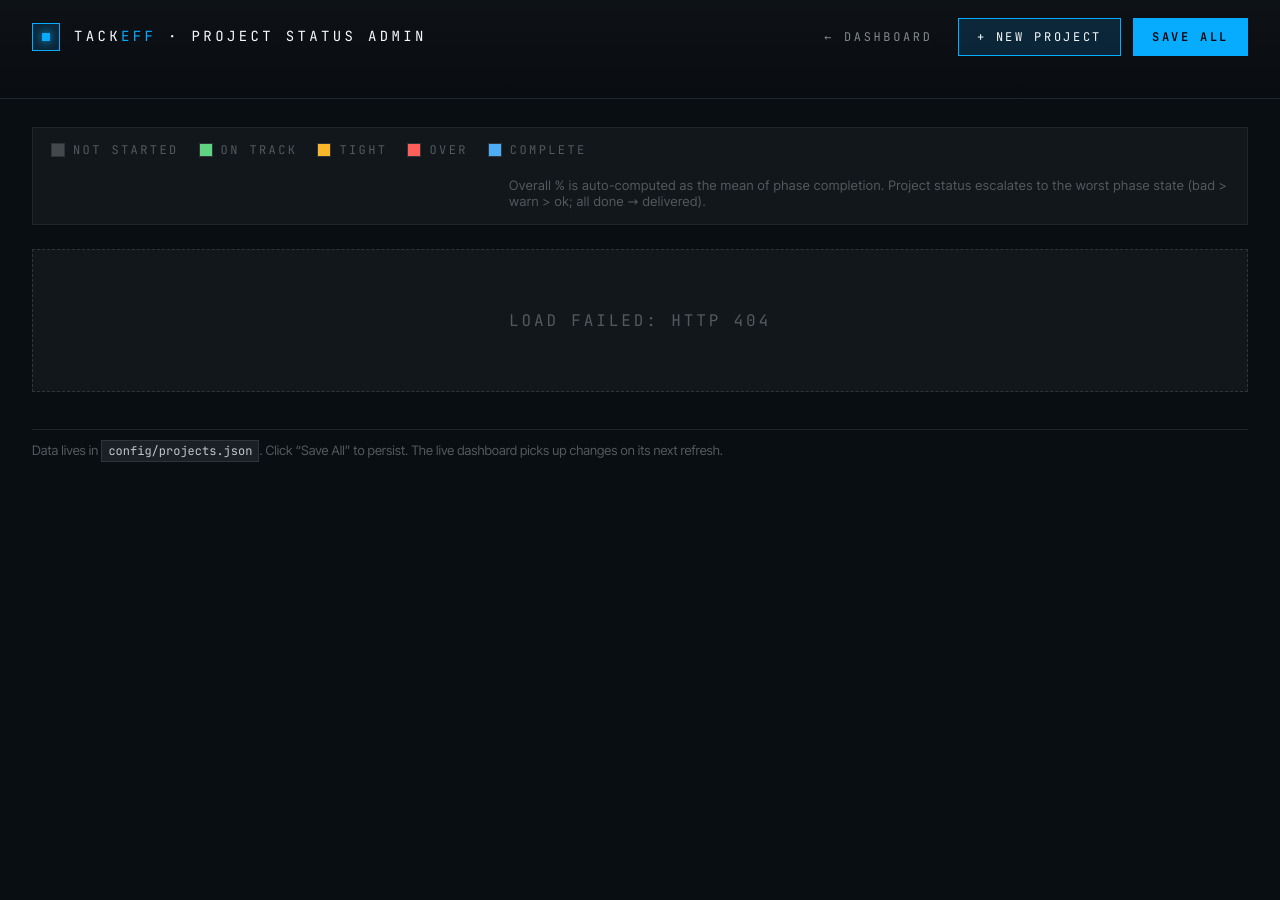
==== static/admin.html @ 9b2ff631 "Add Project Status admin UI at /admin Adds a web interface for managing project status without editi" ====
<!doctype html>
<html lang="en">
<head>
<meta charset="utf-8"/>
<title>TackEff — Project Status Admin</title>
<meta name="viewport" content="width=device-width,initial-scale=1"/>
<link rel="stylesheet" href="fonts.css"/>
<link rel="stylesheet" href="styles.css"/>
<link rel="stylesheet" href="admin.css"/>
</head>
<body class="admin-body">

<header class="adm-header">
  <div class="adm-header-inner">
    <div class="adm-brand">
      <div class="adm-logo-mark"></div>
      <div class="adm-brand-text">Tack<em>Eff</em> · Project Status Admin</div>
    </div>
    <nav class="adm-nav">
      <a href="/" class="adm-link">← Dashboard</a>
      <button id="btn-add" class="adm-btn adm-btn-accent" type="button">+ New Project</button>
      <button id="btn-save" class="adm-btn adm-btn-primary" type="button">Save All</button>
    </nav>
  </div>
  <div class="adm-status" id="adm-status" aria-live="polite"></div>
</header>

<main class="adm-main">
  <section class="adm-legend">
    <div class="adm-legend-item"><span class="sw s-idle"></span>Not started</div>
    <div class="adm-legend-item"><span class="sw s-ok"></span>On track</div>
    <div class="adm-legend-item"><span class="sw s-warn"></span>Tight</div>
    <div class="adm-legend-item"><span class="sw s-bad"></span>Over</div>
    <div class="adm-legend-item"><span class="sw s-done"></span>Complete</div>
    <div class="adm-legend-hint">
      Overall % is auto-computed as the mean of phase completion. Project status
      escalates to the worst phase state (bad &gt; warn &gt; ok; all done → delivered).
    </div>
  </section>

  <section id="projects-list" class="adm-projects"></section>

  <p class="adm-footnote">
    Data lives in <code>config/projects.json</code>. Click “Save All” to persist.
    The live dashboard picks up changes on its next refresh.
  </p>
</main>

<script src="admin.js"></script>
</body>
</html>
---- static/fonts.css ----
@font-face {
  font-family: 'Inter Tight';
  font-style: normal;
  font-weight: 300;
  font-display: swap;
  src: url([data-uri]) format('woff2');
  unicode-range: U+0000-00FF, U+0131, U+0152-0153, U+02BB-02BC, U+02C6, U+02DA, U+02DC, U+0304, U+0308, U+0329, U+2000-206F, U+20AC, U+2122, U+2191, U+2193, U+2212, U+2215, U+FEFF, U+FFFD;
}
/* cyrillic-ext */

@font-face {
  font-family: 'Inter Tight';
  font-style: normal;
  font-weight: 400;
  font-display: swap;
  src: url([data-uri]) format('woff2');
  unicode-range: U+0000-00FF, U+0131, U+0152-0153, U+02BB-02BC, U+02C6, U+02DA, U+02DC, U+0304, U+0308, U+0329, U+2000-206F, U+20AC, U+2122, U+2191, U+2193, U+2212, U+2215, U+FEFF, U+FFFD;
}
/* cyrillic-ext */

@font-face {
  font-family: 'Inter Tight';
  font-style: normal;
  font-weight: 500;
  font-display: swap;
  src: url([data-uri]) format('woff2');
  unicode-range: U+0000-00FF, U+0131, U+0152-0153, U+02BB-02BC, U+02C6, U+02DA, U+02DC, U+0304, U+0308, U+0329, U+2000-206F, U+20AC, U+2122, U+2191, U+2193, U+2212, U+2215, U+FEFF, U+FFFD;
}
/* cyrillic-ext */

@font-face {
  font-family: 'Inter Tight';
  font-style: normal;
  font-weight: 600;
  font-display: swap;
  src: url([data-uri]) format('woff2');
  unicode-range: U+0000-00FF, U+0131, U+0152-0153, U+02BB-02BC, U+02C6, U+02DA, U+02DC, U+0304, U+0308, U+0329, U+2000-206F, U+20AC, U+2122, U+2191, U+2193, U+2212, U+2215, U+FEFF, U+FFFD;
}
/* cyrillic-ext */

@font-face {
  font-family: 'JetBrains Mono';
  font-style: normal;
  font-weight: 400;
  font-display: swap;
  src: url([data-uri]) format('woff2');
  unicode-range: U+0000-00FF, U+0131, U+0152-0153, U+02BB-02BC, U+02C6, U+02DA, U+02DC, U+0304, U+0308, U+0329, U+2000-206F, U+20AC, U+2122, U+2191, U+2193, U+2212, U+2215, U+FEFF, U+FFFD;
}
/* cyrillic-ext */

@font-face {
  font-family: 'JetBrains Mono';
  font-style: normal;
  font-weight: 500;
  font-display: swap;
  src: url([data-uri]) format('woff2');
  unicode-range: U+0000-00FF, U+0131, U+0152-0153, U+02BB-02BC, U+02C6, U+02DA, U+02DC, U+0304, U+0308, U+0329, U+2000-206F, U+20AC, U+2122, U+2191, U+2193, U+2212, U+2215, U+FEFF, U+FFFD;
}
/* cyrillic-ext */

@font-face {
  font-family: 'JetBrains Mono';
  font-style: normal;
  font-weight: 600;
  font-display: swap;
  src: url([data-uri]) format('woff2');
  unicode-range: U+0000-00FF, U+0131, U+0152-0153, U+02BB-02BC, U+02C6, U+02DA, U+02DC, U+0304, U+0308, U+0329, U+2000-206F, U+20AC, U+2122, U+2191, U+2193, U+2212, U+2215, U+FEFF, U+FFFD;
}
---- static/styles.css ----
/* =========================================================
   TackEff Group Dashboard — 4K, dark, command-center
   Design canvas: 3840×2160. Everything inside scales via JS.
   ========================================================= */

:root {
  /* Base surfaces — cool near-black */
  --bg-0: oklch(0.16 0.012 250);
  --bg-1: oklch(0.20 0.013 250);
  --bg-2: oklch(0.24 0.014 250);
  --bg-3: oklch(0.28 0.015 250);
  --line: oklch(0.32 0.015 250);
  --line-soft: oklch(0.26 0.014 250);

  /* Text */
  --fg-0: oklch(0.98 0.004 250);
  --fg-1: oklch(0.82 0.008 250);
  --fg-2: oklch(0.62 0.010 250);
  --fg-3: oklch(0.46 0.012 250);

  /* Accent (tweakable) */
  --accent-h: 245;
  --accent: oklch(0.72 0.18 var(--accent-h));
  --accent-soft: oklch(0.72 0.18 var(--accent-h) / 0.14);
  --accent-dim: oklch(0.55 0.12 var(--accent-h));

  /* Status */
  --ok: oklch(0.78 0.16 150);
  --ok-soft: oklch(0.78 0.16 150 / 0.14);
  --warn: oklch(0.82 0.16 80);
  --warn-soft: oklch(0.82 0.16 80 / 0.14);
  --bad: oklch(0.70 0.20 25);
  --bad-soft: oklch(0.70 0.20 25 / 0.14);
  --done: oklch(0.72 0.14 245);
  --done-soft: oklch(0.72 0.14 245 / 0.14);
  --idle: oklch(0.40 0.008 250);
  --idle-soft: oklch(0.40 0.008 250 / 0.25);

  /* Fonts */
  --font-sans: "Inter Tight", "Inter", system-ui, sans-serif;
  --font-mono: "JetBrains Mono", ui-monospace, SFMono-Regular, Menlo, monospace;

  /* Density (tweakable) */
  --density: 1;
}

* { box-sizing: border-box; }
html, body {
  margin: 0;
  padding: 0;
  background: #000;
  color: var(--fg-0);
  font-family: var(--font-sans);
  overflow: hidden;
  height: 100%;
  -webkit-font-smoothing: antialiased;
  text-rendering: geometricPrecision;
}

/* ==== Scaling stage ==== */
#stage-wrap {
  position: fixed;
  inset: 0;
  display: grid;
  place-items: center;
  background: #000;
}
#stage {
  width: 3840px;
  height: 2160px;
  transform-origin: center center;
  background: var(--bg-0);
  position: relative;
  overflow: hidden;
}

/* Subtle grid texture across the whole canvas */
#stage::before {
  content: "";
  position: absolute;
  inset: 0;
  background-image:
    linear-gradient(to right, oklch(0.32 0.015 250 / 0.25) 1px, transparent 1px),
    linear-gradient(to bottom, oklch(0.32 0.015 250 / 0.25) 1px, transparent 1px);
  background-size: 120px 120px;
  mask-image: radial-gradient(ellipse at center, black 0%, black 55%, transparent 95%);
  pointer-events: none;
  opacity: 0.45;
}
#stage::after {
  /* Very gentle vignette */
  content: "";
  position: absolute;
  inset: 0;
  background: radial-gradient(ellipse at center, transparent 50%, oklch(0.10 0.012 250 / 0.55) 100%);
  pointer-events: none;
}

/* ==== Header (global chrome) ==== */
.gh {
  position: absolute;
  top: 0; left: 0; right: 0;
  height: 140px;
  display: grid;
  grid-template-columns: 1fr auto 1fr;
  align-items: center;
  padding: 0 64px;
  border-bottom: 1px solid var(--line-soft);
  z-index: 20;
  background: linear-gradient(to bottom, oklch(0.18 0.012 250) 0%, oklch(0.16 0.012 250 / 0.6) 100%);
  backdrop-filter: blur(8px);
}
.gh-left { display: flex; align-items: center; gap: 28px; }
.gh-logo {
  display: flex; align-items: center; gap: 18px;
  font-family: var(--font-mono);
  font-size: 22px;
  letter-spacing: 0.24em;
  text-transform: uppercase;
  color: var(--fg-0);
}
.gh-logo-mark {
  width: 44px; height: 44px;
  border: 1.5px solid var(--accent);
  display: grid; place-items: center;
  position: relative;
  background: var(--accent-soft);
}
.gh-logo-mark::before {
  content: ""; width: 14px; height: 14px; background: var(--accent);
  box-shadow: 0 0 18px var(--accent);
}
.gh-logo-mark::after {
  content: ""; position: absolute; inset: -6px;
  border: 1px solid var(--accent); opacity: 0.4;
}
.gh-brand { font-weight: 600; }
.gh-brand em {
  font-style: normal; color: var(--accent); font-weight: 400;
}

.gh-center {
  display: flex; gap: 12px; align-items: center;
  font-family: var(--font-mono);
  font-size: 20px;
  letter-spacing: 0.2em;
  text-transform: uppercase;
  color: var(--fg-2);
}
.gh-center .sep { color: var(--fg-3); }
.gh-view-name { color: var(--fg-0); }

.gh-right {
  display: flex; justify-content: flex-end; align-items: center; gap: 32px;
  font-family: var(--font-mono);
}
.gh-clock {
  display: flex; flex-direction: column; align-items: flex-end;
  gap: 4px;
  color: var(--fg-1);
}
.gh-clock-time { font-size: 36px; letter-spacing: 0.08em; color: var(--fg-0); font-variant-numeric: tabular-nums; }
.gh-clock-date { font-size: 18px; letter-spacing: 0.22em; color: var(--fg-2); text-transform: uppercase; }
.gh-status {
  display: flex; align-items: center; gap: 14px;
  padding: 10px 18px;
  border: 1px solid var(--line);
  background: var(--bg-1);
  font-size: 18px; letter-spacing: 0.2em; text-transform: uppercase;
  color: var(--fg-1);
}
.gh-status .dot {
  width: 10px; height: 10px; border-radius: 50%;
  background: var(--ok); box-shadow: 0 0 10px var(--ok);
  animation: pulse 2s ease-in-out infinite;
}
@keyframes pulse {
  0%, 100% { opacity: 1; }
  50% { opacity: 0.4; }
}

/* ==== View frame ==== */
.view-host {
  position: absolute;
  top: 140px; left: 0; right: 0; bottom: 100px;
  overflow: hidden;
}
.view {
  position: absolute;
  inset: 0;
  padding: 48px 64px;
  opacity: 0;
  pointer-events: none;
  transition: opacity 700ms ease;
}
.view.is-active { opacity: 1; pointer-events: auto; }

/* ==== Footer (rotation controls) ==== */
.gf {
  position: absolute;
  bottom: 0; left: 0; right: 0;
  height: 100px;
  display: grid;
  grid-template-columns: 1fr auto 1fr;
  align-items: center;
  padding: 0 64px;
  border-top: 1px solid var(--line-soft);
  z-index: 20;
  background: linear-gradient(to top, oklch(0.18 0.012 250) 0%, oklch(0.16 0.012 250 / 0.6) 100%);
  backdrop-filter: blur(8px);
  transition: opacity 500ms ease;
}
.gf.is-hidden { opacity: 0; pointer-events: none; }

.gf-left {
  display: flex; align-items: center; gap: 20px;
  font-family: var(--font-mono);
  font-size: 18px; letter-spacing: 0.22em;
  text-transform: uppercase; color: var(--fg-2);
}
.gf-progress {
  width: 280px; height: 6px;
  background: var(--bg-2); position: relative;
  overflow: hidden;
}
.gf-progress-fill {
  position: absolute; inset: 0 auto 0 0; width: 0%;
  background: var(--accent);
  box-shadow: 0 0 12px var(--accent);
}

.gf-center { display: flex; gap: 16px; align-items: center; }
.gf-dot {
  width: auto; min-width: 16px; height: 16px;
  background: var(--bg-3);
  border: 1px solid var(--line);
  cursor: pointer;
  transition: all 200ms ease;
  padding: 0 8px;
  display: flex; align-items: center; justify-content: center;
  font-family: var(--font-mono); font-size: 12px;
  color: transparent;
  letter-spacing: 0.15em;
}
.gf-dot:hover { border-color: var(--accent); color: var(--fg-1); }
.gf-dot.is-active {
  background: var(--accent);
  border-color: var(--accent);
  box-shadow: 0 0 16px var(--accent);
  width: auto; min-width: 80px;
  color: oklch(0.1 0.01 250);
  font-weight: 600;
}

.gf-right {
  display: flex; justify-content: flex-end; gap: 16px;
  font-family: var(--font-mono);
  font-size: 18px; letter-spacing: 0.22em;
  text-transform: uppercase; color: var(--fg-2);
}
.gf-btn {
  padding: 14px 22px;
  border: 1px solid var(--line);
  background: var(--bg-1);
  color: var(--fg-1);
  cursor: pointer;
  font-family: var(--font-mono); font-size: 18px;
  letter-spacing: 0.22em; text-transform: uppercase;
  transition: all 200ms ease;
}
.gf-btn:hover { border-color: var(--accent); color: var(--fg-0); }
.gf-btn.is-on { background: var(--accent-soft); border-color: var(--accent); color: var(--fg-0); }

/* ==== Section headings used in views ==== */
.section-title {
  font-family: var(--font-mono);
  font-size: 20px;
  letter-spacing: 0.3em;
  text-transform: uppercase;
  color: var(--fg-2);
  margin: 0 0 24px 0;
  display: flex; align-items: center; gap: 20px;
}
.section-title::before {
  content: ""; width: 10px; height: 10px; background: var(--accent);
  box-shadow: 0 0 10px var(--accent);
}
.section-title .count {
  margin-left: auto; color: var(--fg-3); font-size: 18px;
}

/* Panels */
.panel {
  border: 1px solid var(--line-soft);
  background: var(--bg-1);
  position: relative;
}
.panel-h {
  padding: 20px 28px;
  border-bottom: 1px solid var(--line-soft);
  display: flex; align-items: center; gap: 18px;
  font-family: var(--font-mono);
  font-size: 18px; letter-spacing: 0.22em;
  text-transform: uppercase; color: var(--fg-2);
}

/* Utility */
.mono { font-family: var(--font-mono); }
.tnum { font-variant-numeric: tabular-nums; }

/* ==================================================
   CALENDAR VIEW
   ================================================== */
.cal {
  display: grid;
  grid-template-columns: 1.8fr 1fr;
  gap: 36px;
  height: 100%;
}
.cal-main { display: flex; flex-direction: column; gap: 18px; }
.cal-header {
  display: flex; align-items: baseline; gap: 28px;
  padding-bottom: 20px;
  border-bottom: 1px solid var(--line-soft);
}
.cal-title {
  font-size: 72px; font-weight: 500; letter-spacing: -0.02em; margin: 0;
  line-height: 1;
}
.cal-title em {
  font-style: normal; color: var(--accent); font-weight: 300;
}
.cal-subtitle {
  font-family: var(--font-mono); font-size: 20px; letter-spacing: 0.2em;
  text-transform: uppercase; color: var(--fg-3);
}

.cal-grid {
  display: grid;
  grid-template-columns: repeat(7, 1fr);
  grid-auto-rows: 1fr;
  gap: 2px;
  background: var(--line-soft);
  border: 1px solid var(--line-soft);
  flex: 1;
}
.cal-dow {
  background: var(--bg-1);
  padding: 14px 18px;
  font-family: var(--font-mono); font-size: 16px;
  letter-spacing: 0.28em; text-transform: uppercase;
  color: var(--fg-3);
}
.cal-cell {
  background: var(--bg-1);
  padding: 16px 18px 18px;
  display: flex; flex-direction: column; gap: 10px;
  position: relative;
  min-height: 0;
  overflow: hidden;
}
.cal-cell.is-other { background: oklch(0.18 0.012 250); }
.cal-cell.is-today {
  background: var(--accent-soft);
  outline: 2px solid var(--accent);
  outline-offset: -2px;
}
.cal-cell-num {
  font-family: var(--font-mono);
  font-size: 28px;
  font-weight: 500;
  color: var(--fg-1);
  display: flex; align-items: baseline; gap: 10px;
}
.cal-cell-num .mo {
  font-size: 14px; letter-spacing: 0.22em; text-transform: uppercase;
  color: var(--fg-3);
}
.cal-cell.is-today .cal-cell-num { color: var(--fg-0); }
.cal-cell.is-today .cal-cell-num::after {
  content: "TODAY"; font-size: 12px; letter-spacing: 0.22em;
  padding: 3px 8px; background: var(--accent); color: oklch(0.1 0.01 250);
  margin-left: auto; font-weight: 600;
}
.cal-event {
  font-size: 16px; line-height: 1.25;
  padding: 6px 10px;
  border-left: 3px solid var(--accent);
  background: oklch(0.22 0.013 250);
  color: var(--fg-1);
  white-space: nowrap; overflow: hidden; text-overflow: ellipsis;
  display: flex; align-items: center; gap: 8px;
}
.cal-event .t {
  font-family: var(--font-mono); font-size: 13px;
  color: var(--fg-3); letter-spacing: 0.08em;
}
.cal-event.c-1 { border-left-color: var(--accent); }
.cal-event.c-2 { border-left-color: var(--ok); }
.cal-event.c-3 { border-left-color: var(--warn); }
.cal-event.c-4 { border-left-color: var(--bad); }
.cal-event.c-5 { border-left-color: oklch(0.72 0.16 320); }
.cal-event.more {
  border: none; background: none; color: var(--fg-3);
  font-family: var(--font-mono); font-size: 13px; letter-spacing: 0.15em;
  padding: 2px 0;
}

/* Sidebar */
.cal-side {
  display: flex; flex-direction: column; gap: 20px;
  min-height: 0;
}
.cal-side-stats {
  display: grid; grid-template-columns: 1fr 1fr; gap: 2px;
  background: var(--line-soft);
  border: 1px solid var(--line-soft);
}
.cal-stat {
  background: var(--bg-1); padding: 22px 24px;
  display: flex; flex-direction: column; gap: 6px;
}
.cal-stat-label {
  font-family: var(--font-mono); font-size: 14px; letter-spacing: 0.26em;
  text-transform: uppercase; color: var(--fg-3);
}
.cal-stat-value {
  font-size: 54px; font-weight: 400; color: var(--fg-0);
  font-variant-numeric: tabular-nums;
  line-height: 1;
}
.cal-stat-value em {
  font-style: normal; color: var(--accent); font-weight: 500;
}

.cal-upcoming {
  flex: 1; display: flex; flex-direction: column;
  border: 1px solid var(--line-soft);
  background: var(--bg-1);
  min-height: 0;
}
.cal-upcoming-list {
  flex: 1; overflow: hidden;
  display: flex; flex-direction: column;
}
.cal-up {
  display: grid;
  grid-template-columns: 120px 1fr auto;
  gap: 20px;
  padding: 18px 24px;
  border-bottom: 1px solid var(--line-soft);
  align-items: center;
}
.cal-up:last-child { border-bottom: none; }
.cal-up-day {
  font-family: var(--font-mono);
  display: flex; flex-direction: column; align-items: center;
  padding: 10px 8px;
  border: 1px solid var(--line);
  background: var(--bg-2);
  min-width: 100px;
}
.cal-up-day .dow {
  font-size: 13px; letter-spacing: 0.24em; color: var(--fg-3); text-transform: uppercase;
}
.cal-up-day .num {
  font-size: 32px; color: var(--fg-0); font-weight: 500; line-height: 1;
}
.cal-up.is-today .cal-up-day { border-color: var(--accent); background: var(--accent-soft); }
.cal-up.is-today .cal-up-day .num { color: var(--accent); }
.cal-up-body { display: flex; flex-direction: column; gap: 4px; min-width: 0; }
.cal-up-title {
  font-size: 22px; color: var(--fg-0); font-weight: 500;
  white-space: nowrap; overflow: hidden; text-overflow: ellipsis;
}
.cal-up-meta {
  font-family: var(--font-mono); font-size: 14px; letter-spacing: 0.16em;
  color: var(--fg-3); text-transform: uppercase;
  display: flex; gap: 14px;
}
.cal-up-tag {
  font-family: var(--font-mono); font-size: 13px;
  padding: 6px 10px; border: 1px solid var(--line);
  color: var(--fg-2); letter-spacing: 0.22em; text-transform: uppercase;
}
.cal-up-tag.c-1 { border-color: var(--accent); color: var(--accent); }
.cal-up-tag.c-2 { border-color: var(--ok); color: var(--ok); }
.cal-up-tag.c-3 { border-color: var(--warn); color: var(--warn); }
.cal-up-tag.c-4 { border-color: var(--bad); color: var(--bad); }
.cal-up-tag.c-5 { border-color: oklch(0.72 0.16 320); color: oklch(0.72 0.16 320); }

/* ==================================================
   PROJECT STATUS VIEW
   ================================================== */
.ps { display: flex; flex-direction: column; gap: 28px; height: 100%; }
.ps-header {
  display: grid;
  grid-template-columns: 1fr auto;
  gap: 40px;
  align-items: end;
  padding-bottom: 24px;
  border-bottom: 1px solid var(--line-soft);
}
.ps-title {
  font-size: 72px; font-weight: 500; letter-spacing: -0.02em; margin: 0;
  line-height: 1;
}
.ps-title em {
  font-style: normal; color: var(--accent); font-weight: 300;
}
.ps-sub {
  font-family: var(--font-mono); font-size: 20px; letter-spacing: 0.2em;
  text-transform: uppercase; color: var(--fg-3); margin-top: 12px;
}

.ps-countdown {
  display: flex; align-items: stretch; gap: 0;
  border: 1px solid var(--accent);
  background: var(--accent-soft);
  position: relative;
  padding: 0;
}
.ps-countdown::before {
  content: ""; position: absolute; inset: -4px; border: 1px solid var(--accent);
  opacity: 0.4; pointer-events: none;
}
.ps-countdown-label {
  display: flex; flex-direction: column; justify-content: center;
  padding: 20px 28px;
  border-right: 1px solid var(--accent);
  font-family: var(--font-mono);
  gap: 4px;
}
.ps-countdown-label .k {
  font-size: 14px; letter-spacing: 0.28em; color: var(--fg-2); text-transform: uppercase;
}
.ps-countdown-label .v {
  font-size: 20px; letter-spacing: 0.2em; color: var(--fg-0); text-transform: uppercase;
}
.ps-countdown-days {
  display: flex; align-items: baseline; gap: 18px;
  padding: 20px 36px;
}
.ps-countdown-num {
  font-family: var(--font-mono);
  font-size: 112px; font-weight: 500; color: var(--accent);
  line-height: 0.9; font-variant-numeric: tabular-nums;
  text-shadow: 0 0 32px var(--accent);
}
.ps-countdown-unit {
  font-family: var(--font-mono);
  font-size: 28px; letter-spacing: 0.24em; color: var(--fg-1); text-transform: uppercase;
}

/* Grid: project name + 9 phase cells + summary */
.ps-board {
  flex: 1;
  display: grid;
  grid-template-columns: 280px repeat(9, 1fr) 200px;
  grid-auto-rows: 1fr;
  gap: 2px;
  background: var(--line-soft);
  border: 1px solid var(--line-soft);
  min-height: 0;
}
.ps-cell { background: var(--bg-1); padding: 14px 16px; min-width: 0; overflow: hidden; }
.ps-head {
  background: var(--bg-2);
  font-family: var(--font-mono);
  font-size: 14px; letter-spacing: 0.18em;
  text-transform: uppercase; color: var(--fg-2);
  display: flex; align-items: center;
  padding: 14px 16px;
}
.ps-head.num { justify-content: flex-start; gap: 10px; }
.ps-head .i {
  font-size: 11px; color: var(--accent); letter-spacing: 0.1em;
}
.ps-project {
  display: flex; flex-direction: column; justify-content: center;
  gap: 6px;
}
.ps-project-name {
  font-size: 22px; font-weight: 500; color: var(--fg-0);
  line-height: 1.15;
}
.ps-project-code {
  font-family: var(--font-mono);
  font-size: 13px; letter-spacing: 0.18em; color: var(--fg-3);
  text-transform: uppercase;
}
.ps-phase {
  display: flex; flex-direction: column; justify-content: center;
  gap: 8px;
  position: relative;
}
.ps-phase-bar {
  height: 10px; background: var(--bg-2); position: relative;
  border: 1px solid var(--line);
}
.ps-phase-bar .fill {
  position: absolute; inset: 0 auto 0 0;
  background: var(--idle);
}
.ps-phase-status {
  font-family: var(--font-mono);
  font-size: 13px; letter-spacing: 0.18em; text-transform: uppercase;
  display: flex; align-items: center; gap: 8px;
  color: var(--fg-2);
}
.ps-phase-status .dot {
  width: 8px; height: 8px; border-radius: 50%; background: var(--idle);
}
.ps-phase-days {
  font-family: var(--font-mono); font-size: 14px; color: var(--fg-2);
  font-variant-numeric: tabular-nums;
}

/* Phase states */
.ps-phase.s-idle .fill { background: var(--idle); }
.ps-phase.s-idle .dot { background: var(--idle); }
.ps-phase.s-idle .ps-phase-status { color: var(--fg-3); }

.ps-phase.s-ok .fill { background: var(--ok); box-shadow: 0 0 8px var(--ok-soft); }
.ps-phase.s-ok .dot { background: var(--ok); box-shadow: 0 0 6px var(--ok); }
.ps-phase.s-ok .ps-phase-status { color: var(--ok); }

.ps-phase.s-warn .fill { background: var(--warn); box-shadow: 0 0 8px var(--warn-soft); }
.ps-phase.s-warn .dot { background: var(--warn); box-shadow: 0 0 6px var(--warn); }
.ps-phase.s-warn .ps-phase-status { color: var(--warn); }

.ps-phase.s-bad { background: oklch(0.24 0.04 25 / 0.35); }
.ps-phase.s-bad .fill { background: var(--bad); box-shadow: 0 0 10px var(--bad-soft); }
.ps-phase.s-bad .dot { background: var(--bad); box-shadow: 0 0 8px var(--bad); }
.ps-phase.s-bad .ps-phase-status { color: var(--bad); }

.ps-phase.s-done .fill { background: var(--done); }
.ps-phase.s-done .dot { background: var(--done); }
.ps-phase.s-done .ps-phase-status { color: var(--done); }

.ps-summary {
  display: flex; flex-direction: column; justify-content: center; gap: 8px;
}
.ps-summary-pct {
  font-family: var(--font-mono);
  font-size: 32px; font-weight: 500; color: var(--fg-0);
  font-variant-numeric: tabular-nums; line-height: 1;
}
.ps-summary-bar {
  height: 6px; background: var(--bg-2);
  position: relative; border: 1px solid var(--line);
}
.ps-summary-bar .fill {
  position: absolute; inset: 0 auto 0 0; background: var(--accent);
  box-shadow: 0 0 10px var(--accent);
}
.ps-summary-status {
  font-family: var(--font-mono); font-size: 12px; letter-spacing: 0.24em;
  text-transform: uppercase; color: var(--fg-3);
}
.ps-summary.s-ok .ps-summary-status { color: var(--ok); }
.ps-summary.s-warn .ps-summary-status { color: var(--warn); }
.ps-summary.s-bad .ps-summary-status { color: var(--bad); }
.ps-summary.s-done .ps-summary-status { color: var(--done); }

/* Legend under board */
.ps-legend {
  display: flex; align-items: center; gap: 32px;
  padding-top: 16px;
  font-family: var(--font-mono); font-size: 16px; letter-spacing: 0.2em;
  text-transform: uppercase; color: var(--fg-3);
}
.ps-legend-item { display: flex; align-items: center; gap: 10px; }
.ps-legend-swatch { width: 14px; height: 14px; border: 1px solid var(--line); }

/* ==================================================
   CAPABILITIES VIEW
   ================================================== */
.cap { height: 100%; display: flex; flex-direction: column; gap: 28px; }
.cap-header {
  display: flex; align-items: baseline; gap: 40px;
  padding-bottom: 24px;
  border-bottom: 1px solid var(--line-soft);
}
.cap-title {
  font-size: 72px; font-weight: 500; letter-spacing: -0.02em; margin: 0;
  line-height: 1;
}
.cap-title em { font-style: normal; color: var(--accent); font-weight: 300; }
.cap-sub {
  font-family: var(--font-mono); font-size: 20px; letter-spacing: 0.2em;
  text-transform: uppercase; color: var(--fg-3);
}
.cap-meter {
  margin-left: auto;
  display: flex; align-items: center; gap: 24px;
  font-family: var(--font-mono);
}
.cap-meter-bar {
  width: 420px; height: 14px; background: var(--bg-2);
  border: 1px solid var(--line); position: relative;
}
.cap-meter-bar .fill {
  position: absolute; inset: 0 auto 0 0;
  background: var(--accent);
  box-shadow: 0 0 18px var(--accent);
}
.cap-meter-num {
  font-size: 36px; color: var(--fg-0); font-variant-numeric: tabular-nums;
}
.cap-meter-num em { color: var(--accent); font-style: normal; font-weight: 500; }
.cap-meter-label {
  font-size: 14px; letter-spacing: 0.28em; color: var(--fg-3);
  text-transform: uppercase;
}

.cap-grid {
  flex: 1;
  display: grid;
  grid-template-columns: repeat(3, 1fr);
  grid-auto-rows: 1fr;
  gap: 20px;
  min-height: 0;
}
.cap-card {
  border: 1px solid var(--line-soft);
  background: var(--bg-1);
  display: flex; flex-direction: column;
  min-height: 0;
  position: relative;
  overflow: hidden;
}
.cap-card.is-done {
  background: linear-gradient(135deg, var(--done-soft), var(--bg-1) 60%);
  border-color: var(--done);
}
.cap-card-h {
  display: grid; grid-template-columns: auto 1fr auto;
  gap: 18px;
  padding: 22px 24px 18px;
  align-items: center;
  border-bottom: 1px solid var(--line-soft);
}
.cap-card-idx {
  font-family: var(--font-mono);
  font-size: 18px; color: var(--fg-3); letter-spacing: 0.18em;
  min-width: 40px;
}
.cap-card-name {
  font-size: 22px; font-weight: 500; color: var(--fg-0);
  line-height: 1.2;
}
.cap-card-name .code {
  display: block;
  font-family: var(--font-mono); font-size: 12px;
  letter-spacing: 0.24em; color: var(--fg-3);
  text-transform: uppercase; margin-bottom: 4px;
}
.cap-card-count {
  font-family: var(--font-mono);
  display: flex; align-items: baseline; gap: 4px;
  padding: 8px 14px;
  border: 1px solid var(--line);
  background: var(--bg-2);
  font-variant-numeric: tabular-nums;
}
.cap-card-count .done { color: var(--accent); font-size: 22px; font-weight: 500; }
.cap-card-count .sep { color: var(--fg-3); font-size: 18px; }
.cap-card-count .tot { color: var(--fg-1); font-size: 18px; }
.cap-card.is-done .cap-card-count { border-color: var(--done); background: var(--done-soft); }
.cap-card.is-done .cap-card-count .done { color: var(--done); }

.cap-card-prog {
  height: 4px; background: var(--bg-2); position: relative;
}
.cap-card-prog .fill {
  position: absolute; inset: 0 auto 0 0; background: var(--accent);
  box-shadow: 0 0 10px var(--accent);
}
.cap-card.is-done .cap-card-prog .fill { background: var(--done); box-shadow: 0 0 10px var(--done); }

.cap-card-tasks {
  flex: 1;
  padding: 14px 24px 20px;
  display: flex; flex-direction: column; gap: 10px;
  overflow: hidden;
}
.cap-task {
  display: grid; grid-template-columns: auto 1fr auto; gap: 12px;
  align-items: center;
  font-size: 15px; color: var(--fg-1);
  padding: 8px 0;
  border-bottom: 1px dashed var(--line-soft);
}
.cap-task:last-child { border-bottom: none; }
.cap-task-box {
  width: 16px; height: 16px; border: 1px solid var(--fg-3);
  display: grid; place-items: center;
  flex-shrink: 0;
}
.cap-task.is-active .cap-task-box {
  border-color: var(--accent);
  background: var(--accent-soft);
  animation: pulse 2s ease-in-out infinite;
}
.cap-task-name { line-height: 1.3; }
.cap-task-owner {
  font-family: var(--font-mono); font-size: 12px;
  letter-spacing: 0.16em; text-transform: uppercase; color: var(--fg-3);
}
.cap-task.is-active .cap-task-name { color: var(--fg-0); }
.cap-task.is-active .cap-task-owner { color: var(--accent); }

.cap-card-empty {
  flex: 1; display: grid; place-items: center;
  color: var(--done); font-family: var(--font-mono);
  font-size: 18px; letter-spacing: 0.3em;
  padding: 32px;
  text-transform: uppercase;
}
.cap-card-empty::before {
  content: "✓"; display: block; font-size: 80px; margin-bottom: 12px;
  color: var(--done); text-align: center;
}
.cap-card-empty span { display: block; text-align: center; }

/* ==================================================
   TWEAKS PANEL
   ================================================== */
.tweaks {
  position: fixed;
  bottom: 32px; right: 32px;
  width: 480px;
  max-height: calc(100vh - 64px);
  background: oklch(0.14 0.012 250 / 0.95);
  backdrop-filter: blur(20px);
  border: 1px solid var(--line);
  padding: 20px;
  z-index: 100;
  font-family: var(--font-sans);
  color: var(--fg-1);
  display: none;
  flex-direction: column;
  gap: 14px;
  overflow-y: auto;
  font-size: 13px;
}
.tweaks.is-open { display: flex; }
.tweaks-h {
  display: flex; align-items: center; gap: 10px;
  font-family: var(--font-mono); font-size: 12px; letter-spacing: 0.3em;
  text-transform: uppercase; color: var(--fg-2);
  padding-bottom: 12px; border-bottom: 1px solid var(--line-soft);
}
.tweaks-h::before {
  content: ""; width: 8px; height: 8px; background: var(--accent);
}
.tw-row { display: flex; flex-direction: column; gap: 6px; }
.tw-label {
  font-family: var(--font-mono); font-size: 11px; letter-spacing: 0.24em;
  color: var(--fg-3); text-transform: uppercase;
  display: flex; justify-content: space-between;
}
.tw-label .v { color: var(--fg-1); }
.tw-input { width: 100%; }
.tw-opts { display: flex; gap: 6px; flex-wrap: wrap; }
.tw-opt {
  padding: 6px 10px; border: 1px solid var(--line);
  background: var(--bg-1); color: var(--fg-2);
  font-family: var(--font-mono); font-size: 11px; letter-spacing: 0.2em;
  text-transform: uppercase; cursor: pointer;
}
.tw-opt.is-on {
  background: var(--accent-soft); border-color: var(--accent); color: var(--fg-0);
}
.tw-swatches { display: flex; gap: 6px; }
.tw-swatch {
  width: 28px; height: 28px; border: 1px solid var(--line); cursor: pointer;
}
.tw-swatch.is-on { outline: 2px solid var(--fg-0); outline-offset: 2px; }
.tw-views {
  display: flex; flex-direction: column; gap: 4px;
}
.tw-view-row {
  display: grid; grid-template-columns: auto 1fr auto; gap: 10px;
  align-items: center;
  padding: 8px 10px; border: 1px solid var(--line);
  background: var(--bg-1);
}
.tw-view-row .handle {
  font-family: var(--font-mono); color: var(--fg-3); cursor: grab;
  font-size: 14px;
}
.tw-view-row .name { font-size: 13px; color: var(--fg-1); }
.tw-view-row .ord {
  display: flex; gap: 2px;
}
.tw-view-row button {
  width: 24px; height: 24px; border: 1px solid var(--line);
  background: var(--bg-2); color: var(--fg-2); cursor: pointer;
  font-family: var(--font-mono); font-size: 12px;
}
.tw-view-row button:hover { border-color: var(--accent); color: var(--fg-0); }

input[type="range"] {
  -webkit-appearance: none; appearance: none;
  background: transparent; width: 100%;
}
input[type="range"]::-webkit-slider-runnable-track {
  height: 4px; background: var(--bg-2); border: 1px solid var(--line);
}
input[type="range"]::-webkit-slider-thumb {
  -webkit-appearance: none; appearance: none;
  width: 16px; height: 16px; background: var(--accent);
  border: 1px solid var(--accent);
  margin-top: -7px;
  box-shadow: 0 0 10px var(--accent);
  cursor: pointer;
}

/* Density: compact reduces paddings + type sizes */
#stage[data-density="compact"] .cal-cell { padding: 10px 12px; gap: 6px; }
#stage[data-density="compact"] .cal-cell-num { font-size: 22px; }
#stage[data-density="compact"] .cal-event { font-size: 14px; padding: 4px 8px; }
#stage[data-density="compact"] .cal-title,
#stage[data-density="compact"] .ps-title,
#stage[data-density="compact"] .cap-title { font-size: 56px; }
#stage[data-density="compact"] .ps-project-name { font-size: 18px; }
#stage[data-density="compact"] .cap-card-name { font-size: 18px; }
#stage[data-density="compact"] .ps-countdown-num { font-size: 88px; }
#stage[data-density="compact"] .view { padding: 28px 48px; }

#stage[data-density="roomy"] .view { padding: 64px 88px; }
#stage[data-density="roomy"] .cal-title,
#stage[data-density="roomy"] .ps-title,
#stage[data-density="roomy"] .cap-title { font-size: 88px; }
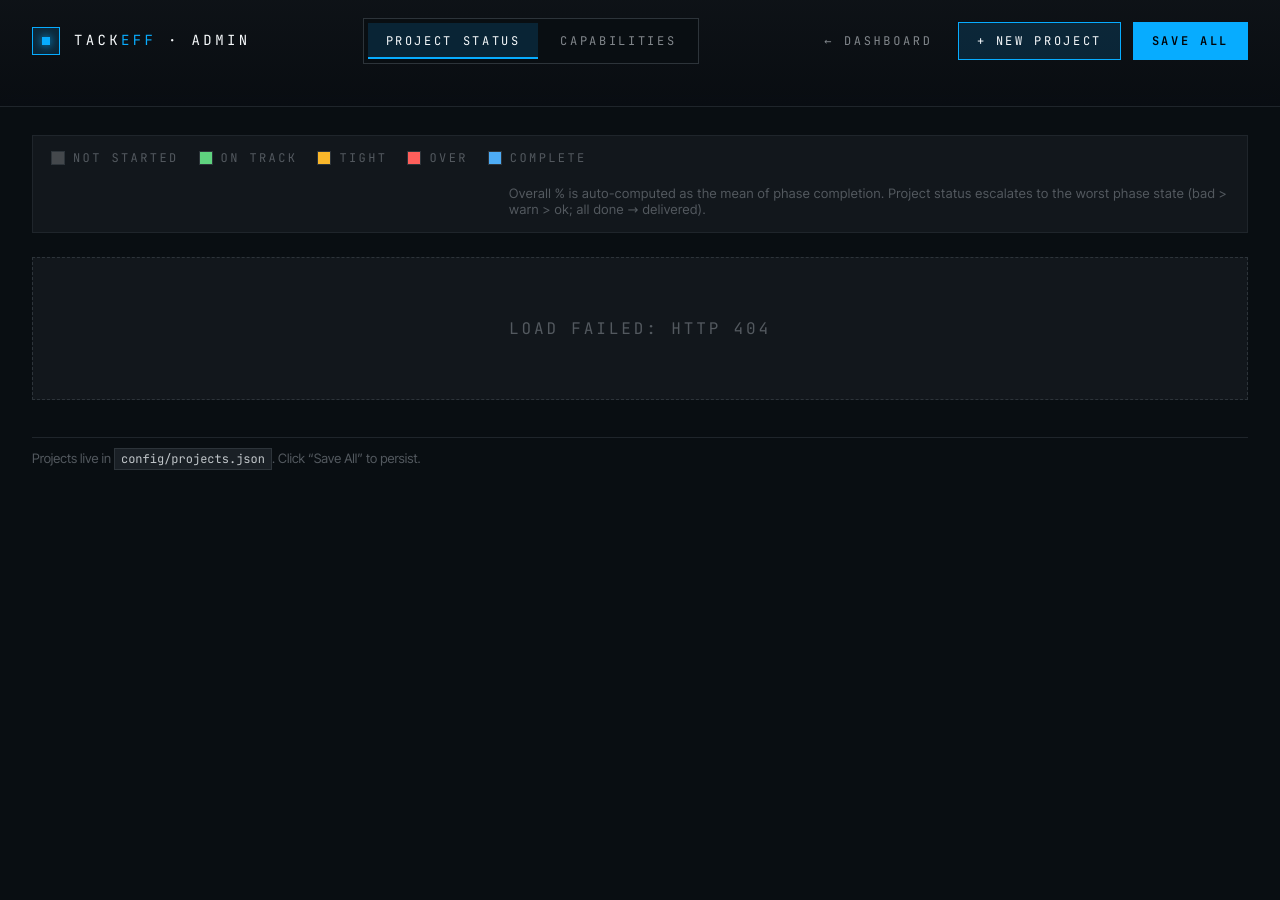
==== commit 92e61075: "Add Capabilities editing to the admin UI The /admin page now has two tabs sharing a single Add/Save " ====
--- a/static/admin.html
+++ b/static/admin.html
@@ -2,7 +2,7 @@
 <html lang="en">
 <head>
 <meta charset="utf-8"/>
-<title>TackEff — Project Status Admin</title>
+<title>TackEff — Admin</title>
 <meta name="viewport" content="width=device-width,initial-scale=1"/>
 <link rel="stylesheet" href="fonts.css"/>
 <link rel="stylesheet" href="styles.css"/>
@@ -14,11 +14,17 @@
   <div class="adm-header-inner">
     <div class="adm-brand">
       <div class="adm-logo-mark"></div>
-      <div class="adm-brand-text">Tack<em>Eff</em> · Project Status Admin</div>
+      <div class="adm-brand-text">Tack<em>Eff</em> · Admin</div>
     </div>
+
+    <div class="adm-tabs" role="tablist">
+      <button class="adm-tab is-active" data-tab="projects" role="tab" type="button">Project Status</button>
+      <button class="adm-tab" data-tab="capabilities" role="tab" type="button">Capabilities</button>
+    </div>
+
     <nav class="adm-nav">
       <a href="/" class="adm-link">← Dashboard</a>
-      <button id="btn-add" class="adm-btn adm-btn-accent" type="button">+ New Project</button>
+      <button id="btn-add" class="adm-btn adm-btn-accent" type="button">+ New</button>
       <button id="btn-save" class="adm-btn adm-btn-primary" type="button">Save All</button>
     </nav>
   </div>
@@ -26,24 +32,43 @@
 </header>
 
 <main class="adm-main">
-  <section class="adm-legend">
-    <div class="adm-legend-item"><span class="sw s-idle"></span>Not started</div>
-    <div class="adm-legend-item"><span class="sw s-ok"></span>On track</div>
-    <div class="adm-legend-item"><span class="sw s-warn"></span>Tight</div>
-    <div class="adm-legend-item"><span class="sw s-bad"></span>Over</div>
-    <div class="adm-legend-item"><span class="sw s-done"></span>Complete</div>
-    <div class="adm-legend-hint">
-      Overall % is auto-computed as the mean of phase completion. Project status
-      escalates to the worst phase state (bad &gt; warn &gt; ok; all done → delivered).
+  <!-- ═══ Projects tab ═══ -->
+  <section class="adm-tab-panel is-active" data-panel="projects">
+    <div class="adm-legend">
+      <div class="adm-legend-item"><span class="sw s-idle"></span>Not started</div>
+      <div class="adm-legend-item"><span class="sw s-ok"></span>On track</div>
+      <div class="adm-legend-item"><span class="sw s-warn"></span>Tight</div>
+      <div class="adm-legend-item"><span class="sw s-bad"></span>Over</div>
+      <div class="adm-legend-item"><span class="sw s-done"></span>Complete</div>
+      <div class="adm-legend-hint">
+        Overall % is auto-computed as the mean of phase completion. Project status
+        escalates to the worst phase state (bad &gt; warn &gt; ok; all done → delivered).
+      </div>
     </div>
+
+    <div id="projects-list" class="adm-projects"></div>
+
+    <p class="adm-footnote">
+      Projects live in <code>config/projects.json</code>. Click “Save All” to persist.
+    </p>
   </section>
 
-  <section id="projects-list" class="adm-projects"></section>
+  <!-- ═══ Capabilities tab ═══ -->
+  <section class="adm-tab-panel" data-panel="capabilities">
+    <div class="adm-legend">
+      <div class="adm-legend-hint" style="margin-left:0;">
+        Each capability is a checklist. Toggle tasks as they complete — the card
+        progress bar and portfolio meter update automatically. When every task is
+        checked, the capability shows as delivered.
+      </div>
+    </div>
 
-  <p class="adm-footnote">
-    Data lives in <code>config/projects.json</code>. Click “Save All” to persist.
-    The live dashboard picks up changes on its next refresh.
-  </p>
+    <div id="capabilities-list" class="adm-projects"></div>
+
+    <p class="adm-footnote">
+      Capabilities live in <code>config/capabilities.json</code>. Click “Save All” to persist.
+    </p>
+  </section>
 </main>
 
 <script src="admin.js"></script>
--- a/static/admin.css
+++ b/static/admin.css
@@ -45,6 +45,34 @@
 }
 
 .adm-nav { display: flex; align-items: center; gap: 12px; }
+
+/* ── Tabs ────────────────────────────────────────── */
+.adm-tabs {
+  display: flex; gap: 4px;
+  padding: 4px;
+  border: 1px solid var(--line);
+  background: var(--bg-0);
+}
+.adm-tab {
+  padding: 10px 18px;
+  border: none;
+  background: transparent;
+  color: var(--fg-2);
+  cursor: pointer;
+  font-family: var(--font-mono);
+  font-size: 12px; letter-spacing: 0.22em;
+  text-transform: uppercase;
+  transition: color 150ms ease, background 150ms ease;
+}
+.adm-tab:hover { color: var(--fg-0); }
+.adm-tab.is-active {
+  background: var(--accent-soft);
+  color: var(--fg-0);
+  box-shadow: inset 0 -2px 0 var(--accent);
+}
+
+.adm-tab-panel { display: none; flex-direction: column; gap: 24px; }
+.adm-tab-panel.is-active { display: flex; }
 
 .adm-link {
   color: var(--fg-2); text-decoration: none;
@@ -294,9 +322,93 @@
   font-size: 12px;
 }
 
+/* ── Capabilities tab ───────────────────────────── */
+.adm-cap {
+  border: 1px solid var(--line-soft);
+  background: var(--bg-1);
+  display: flex; flex-direction: column;
+}
+.adm-cap.is-done {
+  border-color: var(--done);
+  background: linear-gradient(135deg, var(--done-soft), var(--bg-1) 60%);
+}
+
+.adm-tasks {
+  padding: 14px 18px 18px;
+  display: flex; flex-direction: column; gap: 8px;
+}
+.adm-tasks-empty {
+  padding: 16px 0;
+  color: var(--fg-3);
+  font-family: var(--font-mono);
+  font-size: 12px; letter-spacing: 0.2em;
+  text-transform: uppercase;
+  text-align: center;
+  border: 1px dashed var(--line-soft);
+}
+
+.adm-task {
+  display: grid;
+  grid-template-columns: auto 1fr 200px auto;
+  gap: 10px;
+  align-items: center;
+  padding: 6px 8px;
+  border: 1px solid transparent;
+  transition: border-color 150ms ease, background 150ms ease;
+}
+.adm-task:hover { border-color: var(--line-soft); background: var(--bg-2); }
+.adm-task.is-done .js-task-name { color: var(--done); text-decoration: line-through; text-decoration-color: var(--done); }
+.adm-task.is-done .js-task-owner { opacity: 0.6; }
+
+.adm-task-check {
+  display: inline-flex; align-items: center; justify-content: center;
+  cursor: pointer;
+  padding: 4px;
+}
+.adm-task-check input { position: absolute; opacity: 0; pointer-events: none; }
+.adm-task-box {
+  width: 20px; height: 20px;
+  border: 1.5px solid var(--fg-3);
+  background: var(--bg-0);
+  display: grid; place-items: center;
+  position: relative;
+  transition: border-color 150ms ease, background 150ms ease;
+}
+.adm-task-check input:focus-visible + .adm-task-box {
+  box-shadow: 0 0 0 2px var(--accent-soft);
+  border-color: var(--accent);
+}
+.adm-task.is-done .adm-task-box {
+  border-color: var(--done);
+  background: var(--done-soft);
+}
+.adm-task.is-done .adm-task-box::after {
+  content: "✓";
+  color: var(--done);
+  font-weight: 700;
+  font-size: 14px;
+  line-height: 1;
+}
+
+.adm-btn.adm-btn-icon {
+  padding: 8px 12px;
+  font-size: 16px;
+  line-height: 1;
+  letter-spacing: 0;
+}
+.adm-btn.adm-btn-icon:hover { border-color: var(--bad); color: var(--bad); }
+
+.adm-tasks .js-task-add {
+  align-self: flex-start;
+  margin-top: 4px;
+}
+
 @media (max-width: 900px) {
   .adm-project-head {
     grid-template-columns: 1fr;
   }
   .adm-project-meta { flex-wrap: wrap; }
-}
+  .adm-task { grid-template-columns: auto 1fr auto; }
+  .adm-task .js-task-owner { grid-column: 2 / 4; }
+  .adm-tabs { order: 3; width: 100%; }
+}
